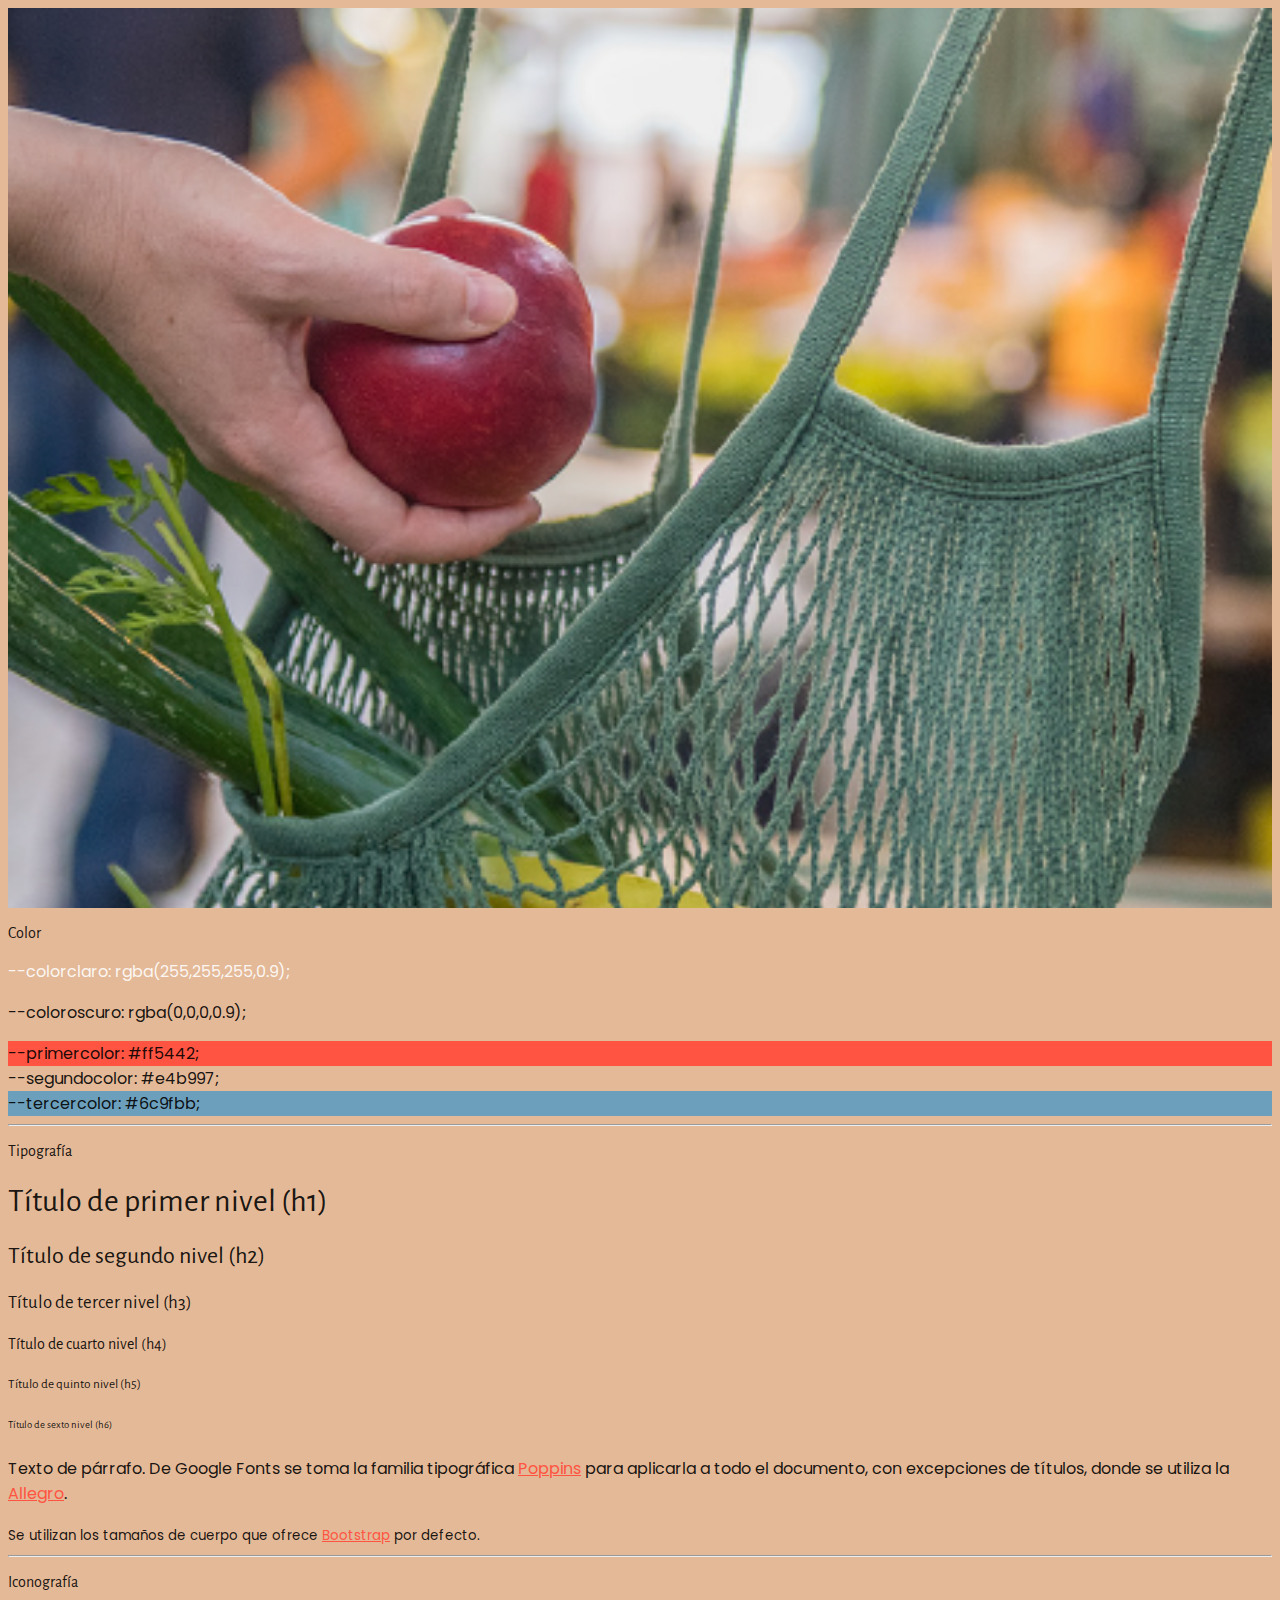
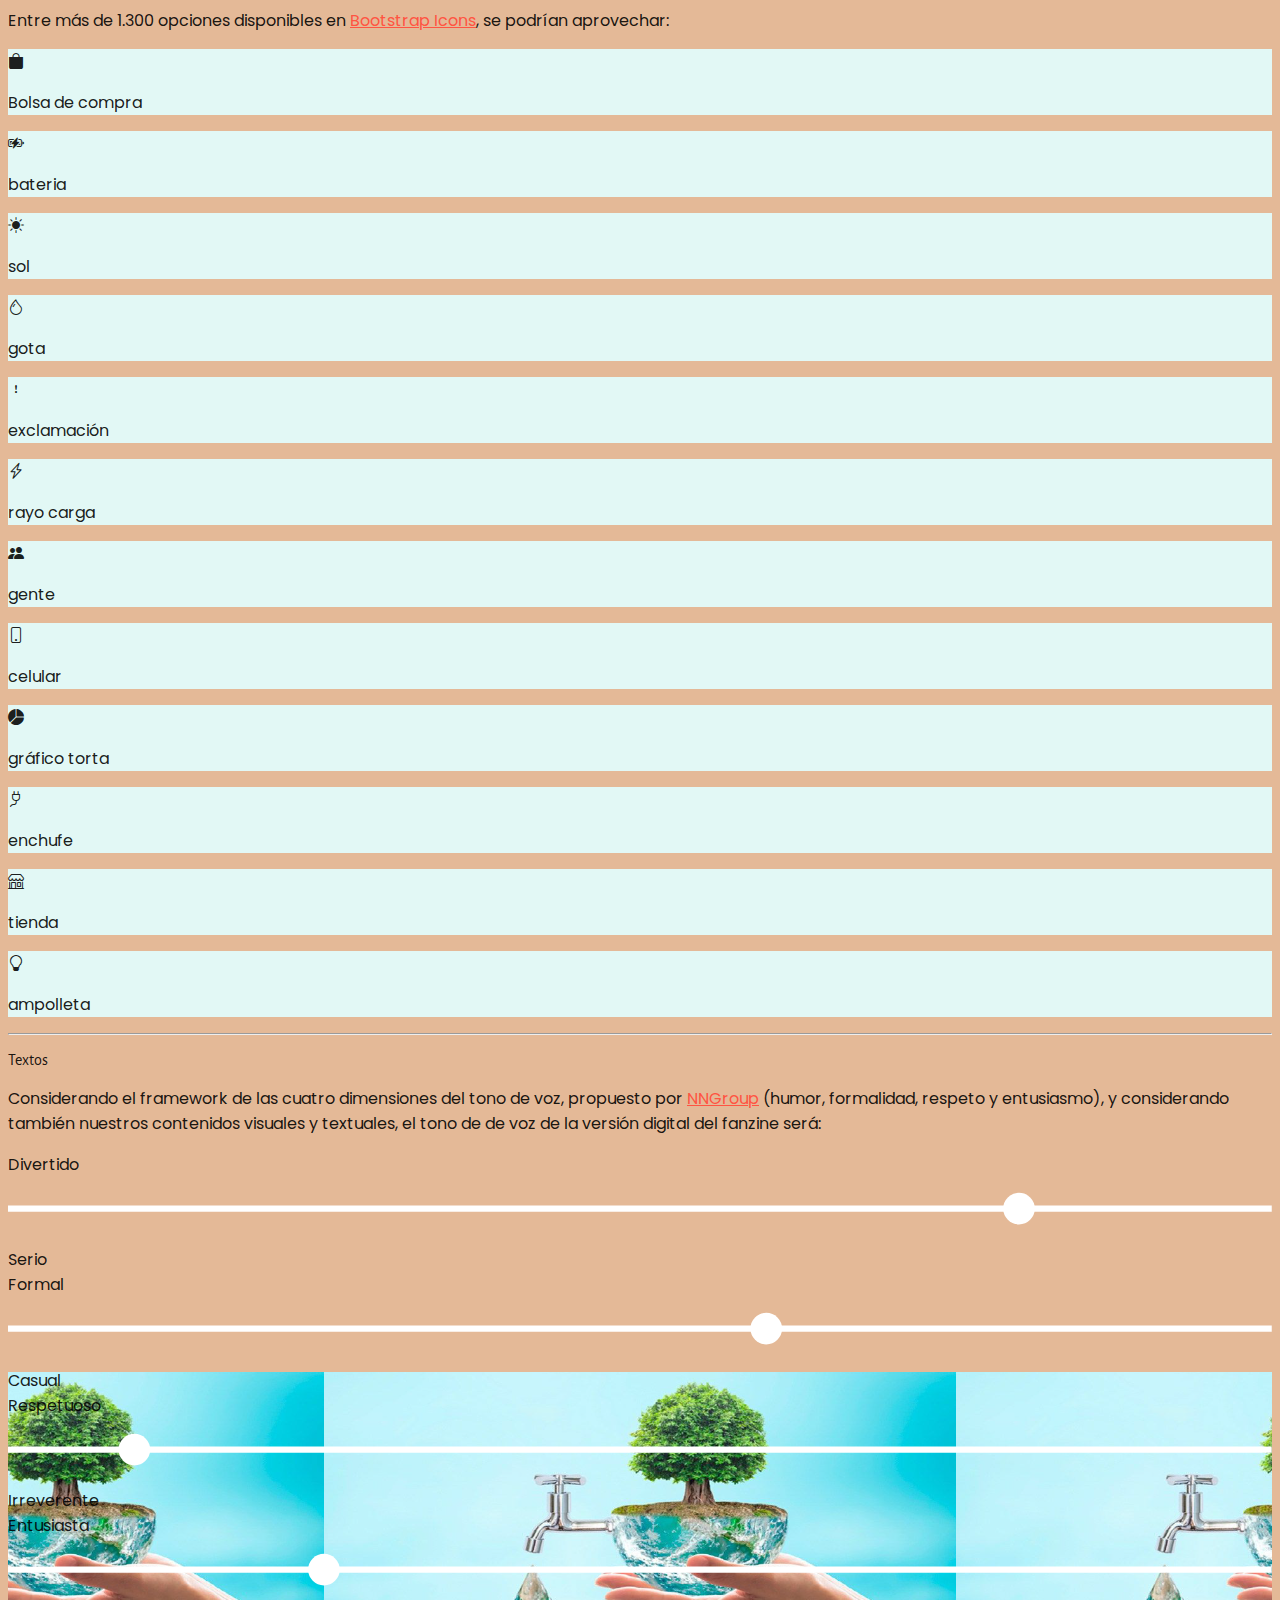
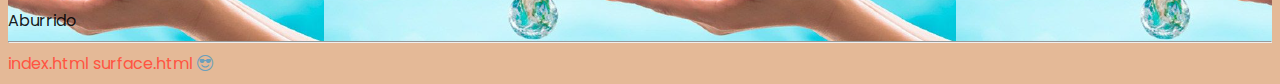
==== Surface.html @ c42dc2f5 "Add files via upload" ====
<!DOCTYPE html>
<html lang="es">
    <head>
        <meta charset="utf-8" />
        <meta name="viewport" content="width=device-width, initial-scale=1, shrink-to-fit=no" />
        <!--ESTE ES EL ESTILO CSS DE BOOTSTRAP-->
        <link href="https://cdn.jsdelivr.net/npm/bootstrap@5.0.2/dist/css/bootstrap.min.css" rel="stylesheet" integrity="sha384-EVSTQN3/azprG1Anm3QDgpJLIm9Nao0Yz1ztcQTwFspd3yD65VohhpuuCOmLASjC" crossorigin="anonymous" />
        <!--ESTE ES EL ESTILO CSS DE BOOTSTRAP ICONS-->
        <link rel="stylesheet" href="https://cdn.jsdelivr.net/npm/bootstrap-icons@1.5.0/font/bootstrap-icons.css" />
        <!--ESTE ES EL ESTILO CSS PROPIO-->
        <link rel="stylesheet" href="style.css" />
        <!--CAMBIEN EL TÍTULO QUE SIGUE-->
        <title>Desafío 12 de la ONU</title>
    </head>
    <body>
        <header>
            <div class="container">
                <div class="row h-100">
                    <div class="col-12 text-center my-auto"></div>
                </div>
            </div>
        </header>
        <main role="main" class="py-5">
            <article id="colores">
                <div class="container">
                    <div class="row">
                        <div class="col-10 col-sm-8 mx-auto">
                            <p class="lead">Color</p>
                            <p><span style="color: rgba(255, 255, 255, 0.9);"> --colorclaro: rgba(255,255,255,0.9);</span></p>
                            <p><span style="color: rgba(0, 0, 0, 0.9);"> --coloroscuro: rgba(0,0,0,0.9);</span></p>
                            <div class="alert shadow-sm" role="alert" style="background: #ff5442;">--primercolor: #ff5442;</div>
                            <div class="alert shadow-sm" role="alert" style="background: #e4b997;">--segundocolor: #e4b997;</div>
                            <div class="alert shadow-sm" role="alert" style="background: #6c9fbb;">--tercercolor: #6c9fbb;</div>
                            <hr class="my-5" />
                        </div>
                    </div>
                </div>
            </article>
            <article id="tipografia">
                <div class="container">
                    <div class="row">
                        <div class="col-10 col-sm-8 mx-auto">
                            <p class="lead">Tipografía</p>
                            <h1 class="my-3">Título de primer nivel (h1)</h1>
                            <h2 class="my-3">Título de segundo nivel (h2)</h2>
                            <h3 class="my-3">Título de tercer nivel (h3)</h3>
                            <h4 class="my-3">Título de cuarto nivel (h4)</h4>
                            <h5 class="my-3">Título de quinto nivel (h5)</h5>
                            <h6 class="my-3">Título de sexto nivel (h6)</h6>
                            <p class="my-3">
                                Texto de párrafo. De Google Fonts se toma la familia tipográfica <a href="#">Poppins</a> para aplicarla a todo el documento, con excepciones de títulos, donde se utiliza la <a href="#">Allegro</a>.
                            </p>
                            <small>Se utilizan los tamaños de cuerpo que ofrece <a href="https://getbootstrap.com/">Bootstrap</a> por defecto.</small>
                            <hr class="my-5" />
                        </div>
                    </div>
                </div>
            </article>
            <article id="iconografia">
                <div class="container">
                    <div class="row">
                        <div class="col-10 col-sm-8 mx-auto">
                            <p class="lead">Iconografía</p>
                            <p class="my-3">Entre más de 1.300 opciones disponibles en <a href="https://icons.getbootstrap.com/">Bootstrap Icons</a>, se podrían aprovechar:</p>
                            <div class="row mb-5">
                                <!-- icono 1 -->
                                <div class="col-6 col-sm-4 col-md-3 col-lg-2">
                                    <div class="card text-center text-dark bg-light shadow-sm pt-3 pb-1 mb-4">
                                       <i class="bi bi-bag-fill"></i>
                                        <p class="small">Bolsa de compra</p>
                                    </div>
                                </div>
                                <!-- icono 2 -->
                                <div class="col-6 col-sm-4 col-md-3 col-lg-2">
                                    <div class="card text-center text-dark bg-light shadow-sm pt-3 pb-1 mb-4">
                                       <i class="bi bi-battery-charging"></i>
                                        <p class="small">bateria</p>
                                    </div>
                                </div>
                                <!-- icono 3 -->
                                <div class="col-6 col-sm-4 col-md-3 col-lg-2">
                                    <div class="card text-center text-dark bg-light shadow-sm pt-3 pb-1 mb-4">
                                        <i class="bi bi-brightness-high-fill"></i>
                                        <p class="small">sol</p>
                                    </div>
                                </div>
                                <!-- icono 4 -->
                                <div class="col-6 col-sm-4 col-md-3 col-lg-2">
                                    <div class="card text-center text-dark bg-light shadow-sm pt-3 pb-1 mb-4">
                                       <i class="bi bi-droplet"></i>
                                        <p class="small">gota</p>
                                    </div>
                                </div>
                                <!-- icono 5 -->
                                <div class="col-6 col-sm-4 col-md-3 col-lg-2">
                                    <div class="card text-center text-dark bg-light shadow-sm pt-3 pb-1 mb-4">
                                       <i class="bi bi-exclamation"></i>
                                        <p class="small">exclamación</p>
                                    </div>
                                </div>
                                <!-- icono 6 -->
                                <div class="col-6 col-sm-4 col-md-3 col-lg-2">
                                    <div class="card text-center text-dark bg-light shadow-sm pt-3 pb-1 mb-4">
                                        <i class="bi bi-lightning-charge"></i>
                                        <p class="small">rayo carga</p>
                                    </div>
                                </div>
                                <!-- icono 7 -->
                                <div class="col-6 col-sm-4 col-md-3 col-lg-2">
                                    <div class="card text-center text-dark bg-light shadow-sm pt-3 pb-1 mb-4">
                                       <i class="bi bi-people-fill"></i>
                                        <p class="small">gente</p>
                                    </div>
                                </div>
                                <!-- icono 8 -->
                                <div class="col-6 col-sm-4 col-md-3 col-lg-2">
                                    <div class="card text-center text-dark bg-light shadow-sm pt-3 pb-1 mb-4">
                                        <i class="bi bi-phone"></i>
                                        <p class="small">celular</p>
                                    </div>
                                </div>
                                <!-- icono 9 -->
                                <div class="col-6 col-sm-4 col-md-3 col-lg-2">
                                    <div class="card text-center text-dark bg-light shadow-sm pt-3 pb-1 mb-4">
                                        <i class="bi bi-pie-chart-fill"></i>
                                        <p class="small">gráfico torta</p>
                                    </div>
                                </div>
                                <!-- icono 10 -->
                                <div class="col-6 col-sm-4 col-md-3 col-lg-2">
                                    <div class="card text-center text-dark bg-light shadow-sm pt-3 pb-1 mb-4">
                                       <i class="bi bi-plug"></i>
                                        <p class="small">enchufe</p>
                                    </div>
                                </div>
                                <!-- icono 11 -->
                                <div class="col-6 col-sm-4 col-md-3 col-lg-2">
                                    <div class="card text-center text-dark bg-light shadow-sm pt-3 pb-1 mb-4">
                                        <i class="bi bi-shop"></i>
                                        <p class="small">tienda</p>
                                    </div>
                                </div>
                                <!-- icono 12 -->
                                <div class="col-6 col-sm-4 col-md-3 col-lg-2">
                                    <div class="card text-center text-dark bg-light shadow-sm pt-3 pb-1 mb-4">
                                        <i class="bi bi-lightbulb"></i>
                                        <p class="small">ampolleta</p>
                                    </div>
                                </div>
                                <!-- nada más -->
                            </div>
                            <hr class="my-5" />
                        </div>
                    </div>
                </div>
            </article>

            <article id="textos mb-5">
                <div class="container">
                    <div class="row pb-5">
                        <div class="col-10 col-sm-8 mx-auto mb-5">
                            <p class="lead">Textos</p>
                            <p class="my-3">
                                Considerando el framework de las cuatro dimensiones del tono de voz, propuesto por <a href="https://www.nngroup.com/articles/tone-of-voice-dimensions/">NNGroup</a> (humor, formalidad, respeto y entusiasmo), y
                                considerando también nuestros contenidos visuales y textuales, el tono de de voz de la versión digital del fanzine será:
                            </p>
                            <div class="row align-content-center mb-5 pb-5 small">
                                <!----------------------- HUMOR ----------------------->
                                <div class="col-4 col-md-3 col-lg-2 text-start mt-1">Divertido</div>
                                <div class="col-4 col-md-6 col-lg-8 text-center">
                                    <svg version="1.1" id="humor" viewBox="0 0 200 10" xml:space="preserve">
                                        <line x1="0" y1="5" x2="200" y2="5" stroke="#fff" stroke-width="1" />
                                        <circle cx="160" cy="5" r="2.5" fill="#fff" />
                                    </svg>
                                </div>
                                <div class="col-4 col-md-3 col-lg-2 text-end mt-1">Serio</div>
                                <!----------------------- FORMALIDAD ----------------------->
                                <div class="col-4 col-md-3 col-lg-2 text-start mt-1">Formal</div>
                                <div class="col-4 col-md-6 col-lg-8 text-center">
                                    <svg version="1.1" id="formalidad" viewBox="0 0 200 10" xml:space="preserve">
                                        <line x1="0" y1="5" x2="200" y2="5" stroke="#fff" stroke-width="1" />
                                        <circle cx="120" cy="5" r="2.5" fill="#fff" />
                                    </svg>
                                </div>
                                <div class="col-4 col-md-3 col-lg-2 text-end mt-1">Casual</div>
                                <!----------------------- RESPETO ----------------------->
                                <div class="col-4 col-md-3 col-lg-2 text-start">Respetuoso</div>
                                <div class="col-4 col-md-6 col-lg-8 text-center">
                                    <svg version="1.1" id="respeto" viewBox="0 0 200 10" xml:space="preserve">
                                        <line x1="0" y1="5" x2="200" y2="5" stroke="#fff" />
                                        <circle cx="20" cy="5" r="2.5" fill="#fff" />
                                    </svg>
                                </div>
                                <div class="col-4 col-md-3 col-lg-2 text-end mt-1">Irreverente</div>
                                <!----------------------- ENTUSIASMO ----------------------->
                                <div class="col-4 col-md-3 col-lg-2 text-start">Entusiasta</div>
                                <div class="col-4 col-md-6 col-lg-8 text-center">
                                    <svg version="1.1" id="entusiasmo" viewBox="0 0 200 10" xml:space="preserve">
                                        <line x1="0" y1="5" x2="200" y2="5" stroke="#fff" />
                                        <circle cx="50" cy="5" r="2.5" fill="#fff" />
                                    </svg>
                                </div>
                                <div class="col-4 col-md-3 col-lg-2 text-end mt-1">Aburrido</div>
                                <div class="col-12">
                                    <hr class="my-5" />
                                </div>
                            </div>
                        </div>
                    </div>
                </div>
            </article>
        </main>
        <!--ESTE ES EL FOOTER -->
        <footer>
            <div class="container">
                <div class="row">
                    <div class="col-12 py-3 d-flex justify-content-between align-items-center small">
                        <a href="index.html" class="link-light">index.html</a>
                        <a href="surface.html" class="link-light fw-bold">surface.html</a>
                        <!--ACÁ NO SE VINCULA-->
                        <i class="bi bi-emoji-sunglasses text-white-50"></i>
                    </div>
                </div>
            </div>
        </footer>
        <!-- Y NO HAY MÁS EN ESTA PÁGINA -->
    </body>
</html>
---- style.css ----
/* ---------------------------------------- IMPORTANTE ----------------------------------------

Sus tipografías deberían coincidir con los utilizadas en el trabajo del módulo gráfico, 
con ajustes de disponibilidad en https://fonts.google.com/

Sus colores también deberían coincidir con los utilizados en trabajo del módulo gráfico, 
con ajustes de "contrast ratio" https://webaim.org/resources/contrastchecker/ 

--------------------------------------------------------------------------------------------- */

/* cambien aquí sus tipografías, necesitan definir un par */

@import url('https://fonts.googleapis.com/css2?family=Alegreya+Sans:wght@700&family=Poppins&display=swap');

/* cambien aquí sus colores, necesitan definir tres */

:root {
    --primercolor: #ff5442;
    --segundocolor: #e4b997; /* menos luminoso y más saturado que el primero */
    --tercercolor: #6c9fbb; /* más luminoso y menos saturado que el primero */
    --colorclaro: rgba(225, 255, 255, 0.9);
    --coloroscuro: rgba(0, 0, 0, 0.9);
}

body {
    /* asignen aquí las tipografías y colores para todo texto */
    font-family: 'Poppins', sans-serif;
    font-weight: 400;
    background: var(--segundocolor);
    color: var(--coloroscuro);
}

strong {
    font-weight: 700;
}

h1,
h2,
h3,
h4,
h5,
h6,
p.lead {
    /* asignen aquí la tipografía y peso que corresponda para los títulos */
    font-family: 'Alegreya Sans', sans-serif;
    font-weight: 400;
}

a {
    color: var(--primercolor);
    text-decoration: underline;
}

a:hover {
    color: var(--colorclaro);
    text-decoration: none;
}

header,
header div.container {
    height: 100vh;
}

/* ---------------------------------------- IMPORTANTE ----------------------------------------

Noten que a continuación se define varias veces background-image para el header
la primera se muestra cuando la pantalla es pequeña (menos de 576px de ancho)
la segunda se muestra cuando la pantalla tiene como mínimo 576px de ancho
la tercera se muestra cuando la pantalla tiene como mínimo 992px de ancho
en todos los casos la imagen debería pesar menos de 300kb

--------------------------------------------------------------------------------------------- */

header {
    background-color: var(--tercercolor);
    background-image: url("img/portada-01.png");
    background-position: center center;
    background-repeat: no-repeat;
    background-size: cover;
    color: var(--colorclaro);
}

@media (min-width: 576px) {
    header {
        background-image: url("img/portada-02.png");
    }
}

@media (min-width: 992px) {
    header {
        background-image: url("img/portada-03.png");
    }
}


/* ---------------------------------------- IMPORTANTE ----------------------------------------

¡Atención con los colores en la imagen que se muestra al final de la sección principal (main)!
Consideren usar en su parte superior el --segundocolor y en su parte inferior el --tercercolor
Con tales colores, la imagen sirve de transición a la parte que ofrece más información (aside)

--------------------------------------------------------------------------------------------- */

main {
    background-image: url("img/abajo-04.png");
    background-position: center bottom;
    background-repeat: repeat-x;
    background-size: 100% auto;
}

@media (min-width: 768px) {
    main {
        background-size: 50% auto;
    }
}

aside {
    background: var(--segundocolor);
    color: var(--tercercolor);
}

footer {
    color: var(--tercercolor);
}

footer a {
    text-decoration: none;
    color: var(--primercolor);
}

footer a:hover {
    text-decoration: none;
    color: var(--coloroscuro);
}

/* ---------------------------------------- IMPORTANTE ----------------------------------------

                            No es necesario modificar lo que sigue

--------------------------------------------------------------------------------------------- */

.card,
.card-img-top {
    background: var(--colorclaro);
    border: none;
    border-radius: 0 0;
}

.modal,
.modal-dialog,
.modal-content {
    border: none;
    border-radius: 0 0;
    color: var(--primercolor);
}

.modal-header h4.modal-title {
    line-height: 1;
    margin: 0;
    padding: 0;
}

[data-bs-dismiss] {
    cursor: pointer;
}

.modal h6.cart-title {
    font-size: 0.9rem;
    font-weight: 400;
}

.modal p.card-text {
    font-size: 0.8rem;
}
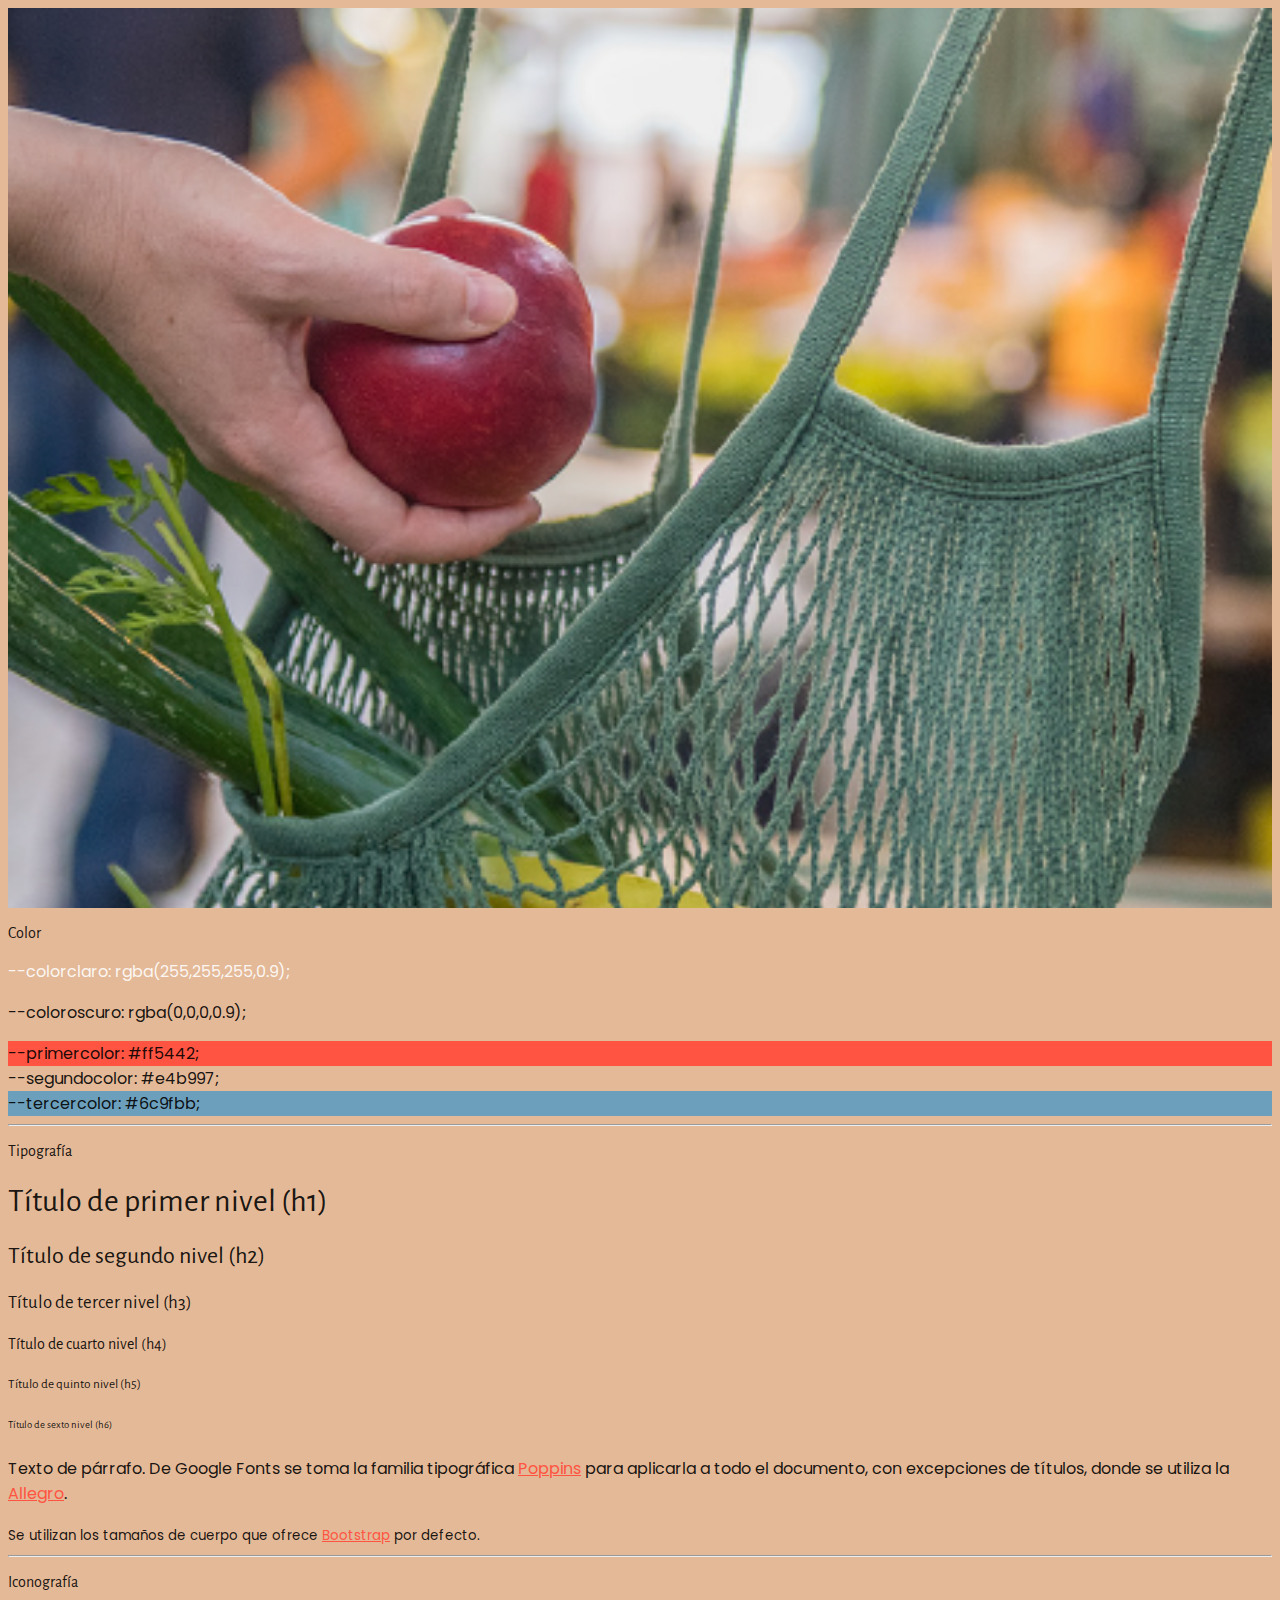
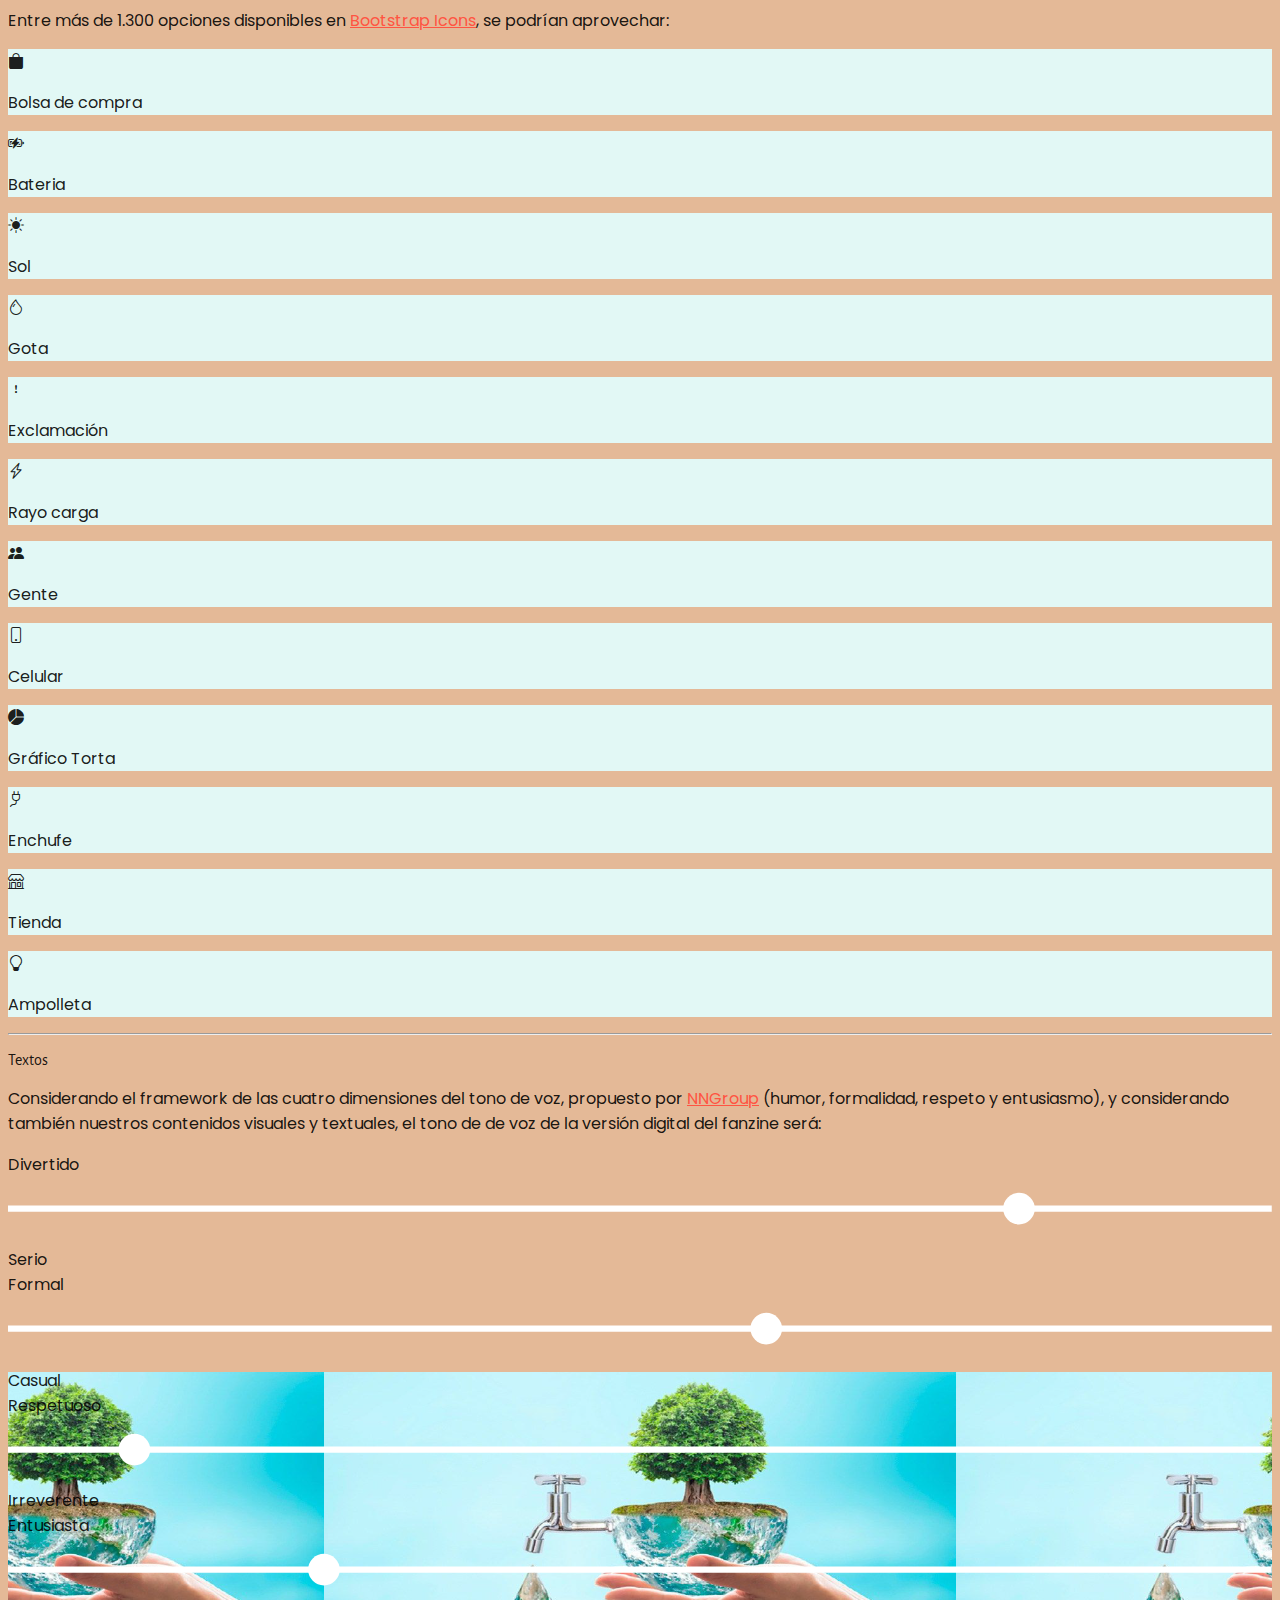
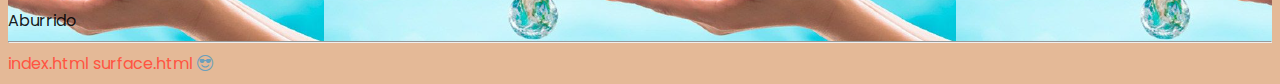
==== commit 9c7de3bf: "Add files via upload" ====
--- a/Surface.html
+++ b/Surface.html
@@ -74,77 +74,77 @@
                                 <div class="col-6 col-sm-4 col-md-3 col-lg-2">
                                     <div class="card text-center text-dark bg-light shadow-sm pt-3 pb-1 mb-4">
                                        <i class="bi bi-battery-charging"></i>
-                                        <p class="small">bateria</p>
+                                        <p class="small">Bateria</p>
                                     </div>
                                 </div>
                                 <!-- icono 3 -->
                                 <div class="col-6 col-sm-4 col-md-3 col-lg-2">
                                     <div class="card text-center text-dark bg-light shadow-sm pt-3 pb-1 mb-4">
                                         <i class="bi bi-brightness-high-fill"></i>
-                                        <p class="small">sol</p>
+                                        <p class="small">Sol</p>
                                     </div>
                                 </div>
                                 <!-- icono 4 -->
                                 <div class="col-6 col-sm-4 col-md-3 col-lg-2">
                                     <div class="card text-center text-dark bg-light shadow-sm pt-3 pb-1 mb-4">
                                        <i class="bi bi-droplet"></i>
-                                        <p class="small">gota</p>
+                                        <p class="small">Gota</p>
                                     </div>
                                 </div>
                                 <!-- icono 5 -->
                                 <div class="col-6 col-sm-4 col-md-3 col-lg-2">
                                     <div class="card text-center text-dark bg-light shadow-sm pt-3 pb-1 mb-4">
                                        <i class="bi bi-exclamation"></i>
-                                        <p class="small">exclamación</p>
+                                        <p class="small">Exclamación</p>
                                     </div>
                                 </div>
                                 <!-- icono 6 -->
                                 <div class="col-6 col-sm-4 col-md-3 col-lg-2">
                                     <div class="card text-center text-dark bg-light shadow-sm pt-3 pb-1 mb-4">
                                         <i class="bi bi-lightning-charge"></i>
-                                        <p class="small">rayo carga</p>
+                                        <p class="small">Rayo carga</p>
                                     </div>
                                 </div>
                                 <!-- icono 7 -->
                                 <div class="col-6 col-sm-4 col-md-3 col-lg-2">
                                     <div class="card text-center text-dark bg-light shadow-sm pt-3 pb-1 mb-4">
                                        <i class="bi bi-people-fill"></i>
-                                        <p class="small">gente</p>
+                                        <p class="small">Gente</p>
                                     </div>
                                 </div>
                                 <!-- icono 8 -->
                                 <div class="col-6 col-sm-4 col-md-3 col-lg-2">
                                     <div class="card text-center text-dark bg-light shadow-sm pt-3 pb-1 mb-4">
                                         <i class="bi bi-phone"></i>
-                                        <p class="small">celular</p>
+                                        <p class="small">Celular</p>
                                     </div>
                                 </div>
                                 <!-- icono 9 -->
                                 <div class="col-6 col-sm-4 col-md-3 col-lg-2">
                                     <div class="card text-center text-dark bg-light shadow-sm pt-3 pb-1 mb-4">
                                         <i class="bi bi-pie-chart-fill"></i>
-                                        <p class="small">gráfico torta</p>
+                                        <p class="small">Gráfico Torta</p>
                                     </div>
                                 </div>
                                 <!-- icono 10 -->
                                 <div class="col-6 col-sm-4 col-md-3 col-lg-2">
                                     <div class="card text-center text-dark bg-light shadow-sm pt-3 pb-1 mb-4">
                                        <i class="bi bi-plug"></i>
-                                        <p class="small">enchufe</p>
+                                        <p class="small">Enchufe</p>
                                     </div>
                                 </div>
                                 <!-- icono 11 -->
                                 <div class="col-6 col-sm-4 col-md-3 col-lg-2">
                                     <div class="card text-center text-dark bg-light shadow-sm pt-3 pb-1 mb-4">
                                         <i class="bi bi-shop"></i>
-                                        <p class="small">tienda</p>
+                                        <p class="small">Tienda</p>
                                     </div>
                                 </div>
                                 <!-- icono 12 -->
                                 <div class="col-6 col-sm-4 col-md-3 col-lg-2">
                                     <div class="card text-center text-dark bg-light shadow-sm pt-3 pb-1 mb-4">
                                         <i class="bi bi-lightbulb"></i>
-                                        <p class="small">ampolleta</p>
+                                        <p class="small">Ampolleta</p>
                                     </div>
                                 </div>
                                 <!-- nada más -->
